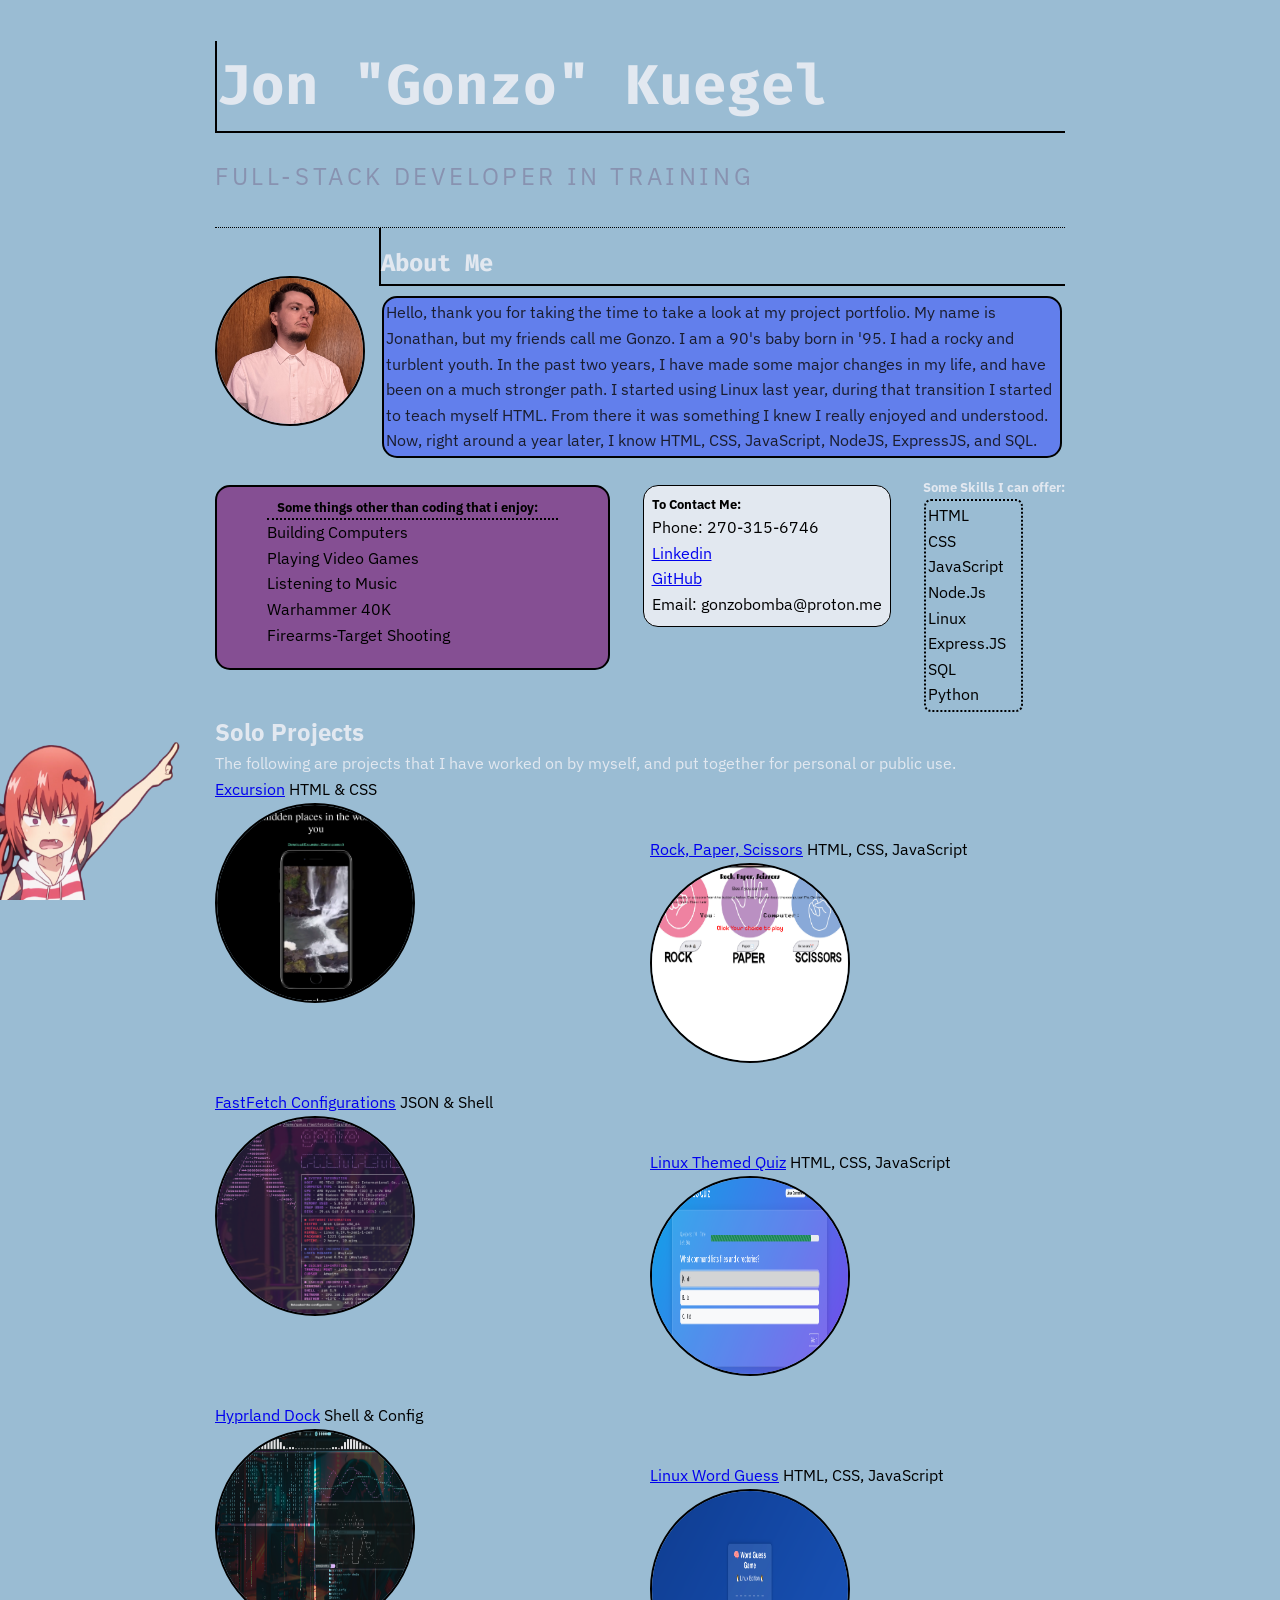
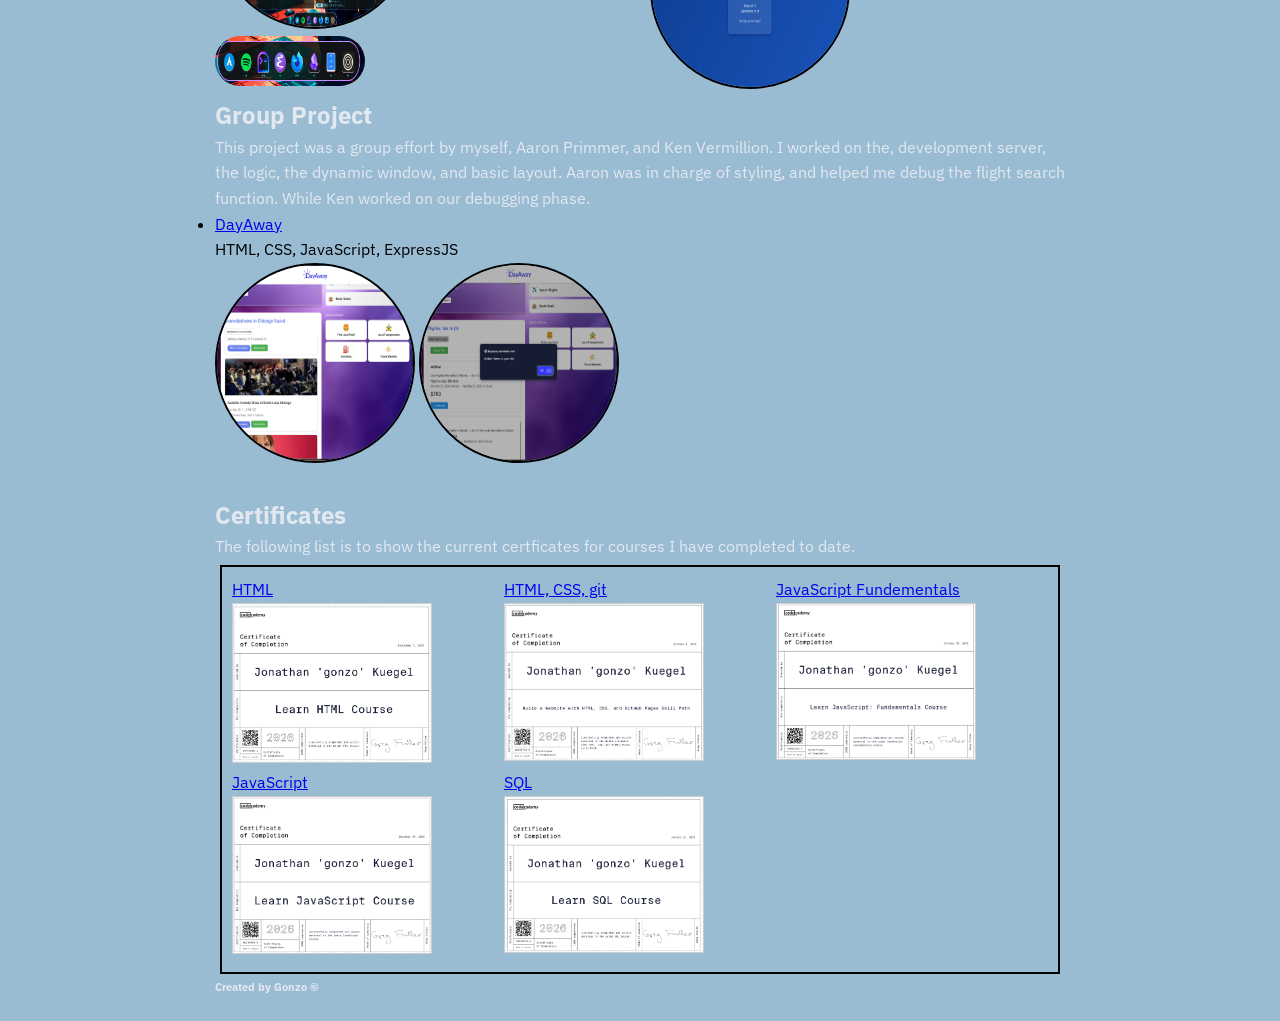
==== index.html @ f5abb552 "html moved" ====
<!DOCTYPE html>
<html>
  <head>
    <link
    <link rel="stylesheet" href="../styles/style.css">
    <link href="https://fonts.googleapis.com/css2?family=Fira+Code:wght@400;600&family=IBM+Plex+Sans:wght@400;600&display=swap" rel="stylesheet">
    <meta charset="UTF-8"/>
    <meta name="viewport" content="width=device-width, intial-scale=1.0"/>
    <title>Code Gonzo</title>
  </head>
  <body>
    <header>
      <h1 class="name">Jon "Gonzo" Kuegel</h1>
      <h3 class="lgndInDaM8king">Full-Stack Developer in training</h3>
    </header>

    <div class="bio-container">

      <img src="../images/headshot.jpeg" class="selfie" width="150" height="150">

      <div class="bio-wrapper">
      <h4 class="description-title">About Me</h4>

      <p class="bio">Hello, thank you for taking the time to take a look at my project portfolio. My name is Jonathan, but my friends call me Gonzo. I am a 90's baby born in '95. I had a rocky and turblent youth.  In the past two years, I have made some major changes in my life, and have been on a much stronger path. I started using Linux last year, during that transition I started to teach myself HTML. From there it was something I knew I really enjoyed and understood. Now, right around a year later, I know HTML, CSS, JavaScript, NodeJS, ExpressJS, and SQL.</p>
      </div>
    </div>
<div id="tres-wrapper">

    <div id="hobby-Cont">

        <h5 class="hobstitle">Some things other than coding that i enjoy:</h5>
          <ol class="hobbies">
            <li>Building Computers</li>
            <li>Playing Video Games</li>
            <li>Listening to Music</li>
            <li>Warhammer 40K</li>
            <li>Firearms-Target Shooting</li>
          </ol>
    </div>

    <div class="contacts">
      <h5>To Contact Me:</h5>
      <p> Phone: 270-315-6746</p>
      <a href="https://www.linkedin.com/in/jonathan-kuegel-791971249/">Linkedin</a>
      <a href="https://github.com/gonzobonzogit>Github">GitHub</a>
      <p>Email: gonzobomba@proton.me</p>
    </div>

    <div class="skillz-container">
      <h5 class="skillz-title"> Some Skills I can offer:</h5>
        <ul id="skillz">
          <li> HTML </li>
          <li> CSS </li>
          <li> JavaScript </li>
          <li> Node.Js </li>
          <li> Linux </li>
          <li> Express.JS </li>
          <li> SQL </li>
       <!-- <li> Team player </li> -->
          <li> Python </li>
        </ul>
      </div>

</div>


<img  class="sticker" src="../images/look-at-em.png" height="250" width="400">


<!--Projects List-->
    <div id="projects-header">
      <h2 class="projects-title">Solo Projects</h2>
      <p class="project-script">The following are projects that I have worked on by myself, and put together for personal or public use.</p>
    </div>
   <div id="projects-container" >
<ul id="pjctlst">
    <li>
        <a href="https://gonzobonzogit.github.io/excursion/">Excursion</a>
        <span>HTML & CSS</span>
        <br>
        <img id="excur" src="../images/excursionSS.png" width="200" height="200">
    </li>
    <li>
        <a href="https://gonzobonzogit.github.io/rps/">Rock, Paper, Scissors</a>
        <span>HTML, CSS, JavaScript</span>
        <br>
        <img id="rpsPNG" src="../images/rps.png" width="200" height="200">
    </li>
    <li>
        <a href="https://github.com/Gonzobonzogit/FastfetchConfigVault">FastFetch Configurations</a>
        <span>JSON & Shell</span>
        <br>
        <img id="ffex" src="../images/fastfetchExample.png" width="200" height="200">
    </li>
    <li>
        <a href="https://gonzobonzogit.github.io/linux-quiz/">Linux Themed Quiz</a>
        <span>HTML, CSS, JavaScript</span>
        <br>
        <img id="nixnerd" src="../images/linuxQuiz.png" width="200" height="200">
    </li>
    <li>
        <a href="https://github.com/Gonzobonzogit/NWGHyprdock">Hyprland Dock</a>
        <span>Shell & Config</span>
        <br>
        <img id="dock1" src="../images/dock2.png" width="200" height="200">
        <br>
        <img id="dock" src="../images/dock.png" width="150" height="50">
    </li>
    <li>
        <a href="https://github.com/Gonzobonzogit/word-guess">Linux Word Guess</a>
        <span>HTML, CSS, JavaScript</span>
        <br>
        <img id="guess" src="../images/linuxguess.png" width="200" height="200">
    </li>
</ul>
     <div class="group">
      <h2>Group Project</h2>
      <p>This project was a group effort by myself, Aaron Primmer, and Ken Vermillion.  I worked on the, development server, the logic, the dynamic window, and basic layout.  Aaron was in charge of styling, and helped me debug the flight search function. While Ken worked on our debugging phase.</p>
      <ul>
        <li><a href="http://dayaway.onrender.com">DayAway</a></li> <span>HTML, CSS, JavaScript, ExpressJS</span>
        <br>
        <span><img id="DAWAY" src="../images/Dayaway1.png" width="200" height="200"> <img id="DAWAY" src="../images/Dayaway2.png" width="200" height="200"></span>
      </ul>
    </div>
    <br>

    <!--Certificates List-->
    <div id="certificates-cont">
      <h2 class="certs">Certificates</h2>
      <p>The following list is to show the current certficates for courses I have completed to date.</p>
   <div class="cert-container">
    <ul class="ficate">
      <li>
        <a href="../images/certs/learn-html-cert.pdf" target="_blank"> HTML
          <br>
          <img src="../images/certs/HTMl.png" alt="learn html" style="width: 200px; border: 1px solid #ccc; cursor: pointer;">
        </a>
      </li>
    </ul>
    <ul class="ficate">
      <li>
        <a href="../images/certs/gonzobonzo_html_css_git.pdf" target="_blank"> HTML, CSS, git
        <br>
          <img src ="../images/certs/HTMLcssGIT.png" alt="HTML, CSS, git Cert" style="width: 200px; border: 1px solid #ccc; cursor: pointer;">
        </a>
      </li>
    </ul>
    <ul class="ficate">
      <li>
        <a href="../images/certs/JavaScript-Fundementals.pdf" target="_blank"> JavaScript Fundementals
          <br>
          <img src="../images/certs/learnBasicsJS.png" alt="fundamentals JS Cert" style="width: 200px; border: 1px solid #ccc; cursor: pointer;">
        </a>
      </li>
    </ul>
    <ul class="ficate">
      <li>
        <a href="../images/certs/learnJavaScript.pdf" target="_blank"> JavaScript
          <br>
          <img src="../images/certs/learnJS.png" alt="JavaScript Cert" style="width: 200px; border: 1px solid #ccc; cursor: pointer;">
        </a>  
      </li>
    </ul>
    <ul class="ficate">
      <li>
        <a  href="../images/certs/SQL.pdf" target="_blank"> SQL
          <br>
          <img src="../images/certs/learnSQL.png" alt="sql cert preview" style="width: 200px; border: 1px solid #ccc; cursor: pointer;">
        </a>
      </li>
    </ul>
    </div>
    <footer>
      <h6>Created by Gonzo &copy</h6>
    </footer>
  </body>
</html>
---- styles/style.css ----
*,*::before, *::after{
    box-sizing: border-box;
    margin: 0px;
    padding: 0px;
}


.sticker{
    position: fixed;
    bottom: 0;
    left: 0;
    width: 100;
    height:100;
}

header{
    padding:1rem 0 2rem;
    border-bottom:1px dotted #000;
}

.name{
    background-color:#9ABCD3;
    border-bottom:2px solid #000;
    border-left: 2px solid #000;
    font-family:Fira Code, monospace;
    letter-spacing:-0.02em
    color:#ffffff;
    font-size: clamp(1.5rem, 5vw, 3.5rem);

}


.lgndInDaM8king{
    padding-top:1rem;
    color: #8892b0;
    font-size: 1.5rem;
    font-weight: 400;
    margin-top: 0.5rem;
    letter-spacing: 0.15em;
    text-transform: uppercase;
}

.description-title{
    padding-top: 1rem;
    padding-bottom: 2px;
    margin-bottom:10px;
    border-bottom: 2px solid #000;
    border-left:2px solid #000;
    font-family:Fira Code, monospace;
    font-size: 1.5rem;
}

body{
    background-color:#9ABCD3;
    color: #e2e8f0;
    font-family:IBM Plex Sans , sans-serif;
    line-height:1.6;
    max-width: 900px;
    margin:0 auto;
    padding:25px;

}

.selfie {
    margin-top: 3rem;
    border: 2px solid #000;
    border-radius: 99px;
    flex-shrink: 0;
}

.bio-wrapper{
    width: 700px;
    min-width: 0;
}


.bio-container{
    display: flex;
    flex-direction: row;
    align-items: flex-start;
    gap: 14px;

}

.bio {
    color:#1a1d2e;
    border: 2px solid #000;
    background-color: #627FEC;
    font-family:IBM Plex Sans , sans-serif;
    padding:2px;
    margin: 3px;
    border-radius: 15px;
}

#hobby-Cont{
    margin-top:8px;
    margin-bottom: 8px;
    padding: 10px 50px 20px;
    border: 2px solid #000;
    background-color: #854F93;
    color: #000;
    width:fit-content;
    border-radius: 15px;
}

.hobstitle{
    border-bottom: 2px dotted #000;
    padding-left:10px;
    padding-right:20px;


}

.skillz-container{
    display: flex;
    flex-direction: column;
    list-style-type: none;
    align-items: flex-start;
}




#skillz{
    padding: 2px;
    padding-right: 15px;
    margin: 1px;
    border: 2px dotted #000;
    border-radius: 7px;
    list-style: none;
    width: fit-content;

}


.hobbies{
    position: inherit;
    list-style:  none;
}

.contacts{
    display:grid;
    width:fit-content;
    padding: 8px;
    margin: 8px;
    border: 1px solid #000;
    background-color:#e2e8f0;
    color: #000;
    border-radius: 15px;

}

#tres-wrapper{
    display: flex;
    flex-direction: row;
    justify-content: space-between;
    align-items: flex-start;
    gap: 16px;
    width: 100%;
    margin-top: 16px;
}

#pjctlst li:nth-child(odd){
    align-self: start;
    margin-top: 0px;
}

#pjctlst li:nth-child(even){
    align-self: end;
    margin-top: 60px;
}



#pjctlst{
    display: grid;
    grid-template-columns: repeat(2, 1fr);
    gap: 20px;
    list-style: none;
    padding: 0px;

}

.project-script{
    display: flex;
    flex-direction: column;
    align-items: flex-start;
}

#excur{
    border: 2px solid #000;
    border-radius: 50%;
}

#ffex{
    border: 2px solid #000;
    border-radius: 50%;
}

#rpsPNG{
    border: 2px solid #000;
    border-radius: 50%;
}

#nixnerd{
    border: 2px solid #000;
    border-radius: 50%;
}

#guess{
    border: 2px solid #000;
    border-radius: 50%;
}

#DAWAY{
    border: 2px solid #000;
    border-radius: 50%;
}

#dock{
    border-radius: 25px 25px 25px 25px;
}

#dock1{
    border-radius: 50%;
    border: 2px solid #000;
}


.cert-container {
    display: grid;
    grid-template-columns: repeat(3, 1fr);
    justify-content: space-between;
    padding: 10px;
    margin: 5px;
    border: 2px solid #000;
}

.ficate{
    list-style: none;
    border-radius: 50%;
}

ul{
    color: #000;

}
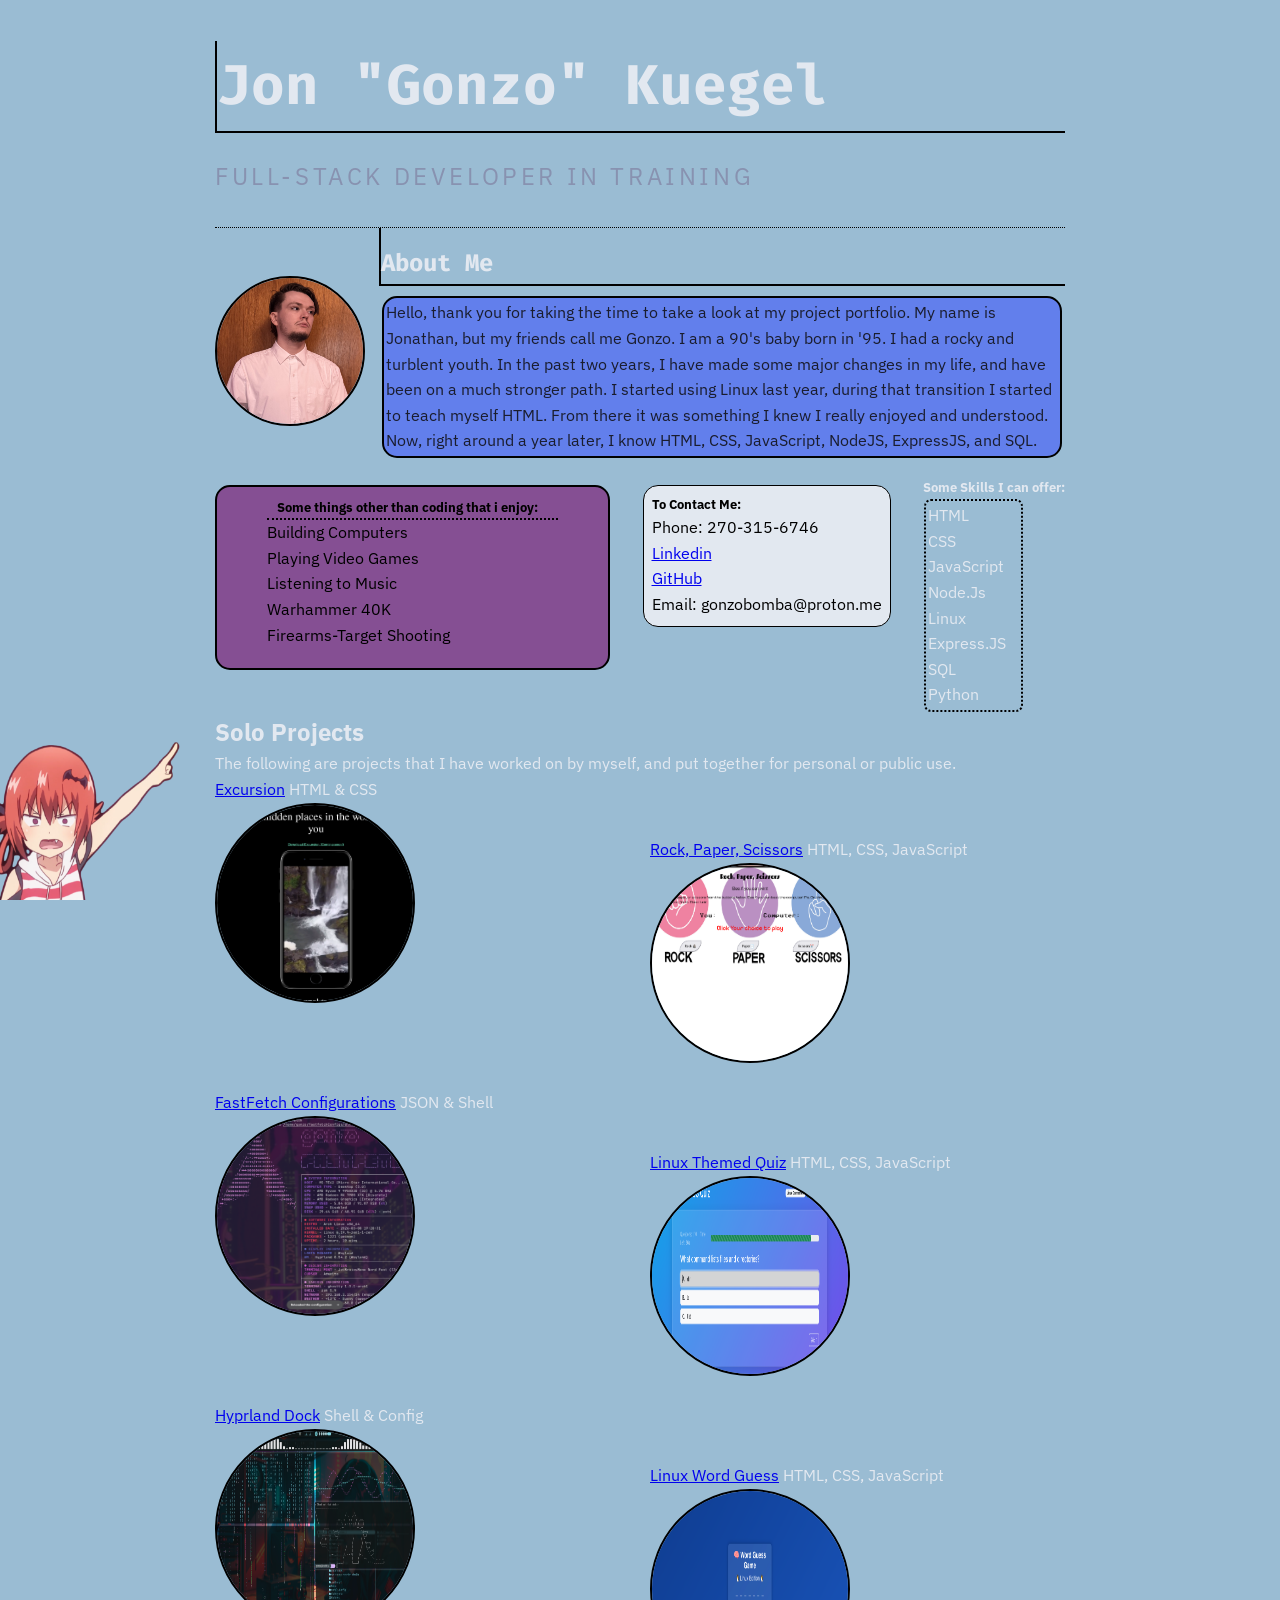
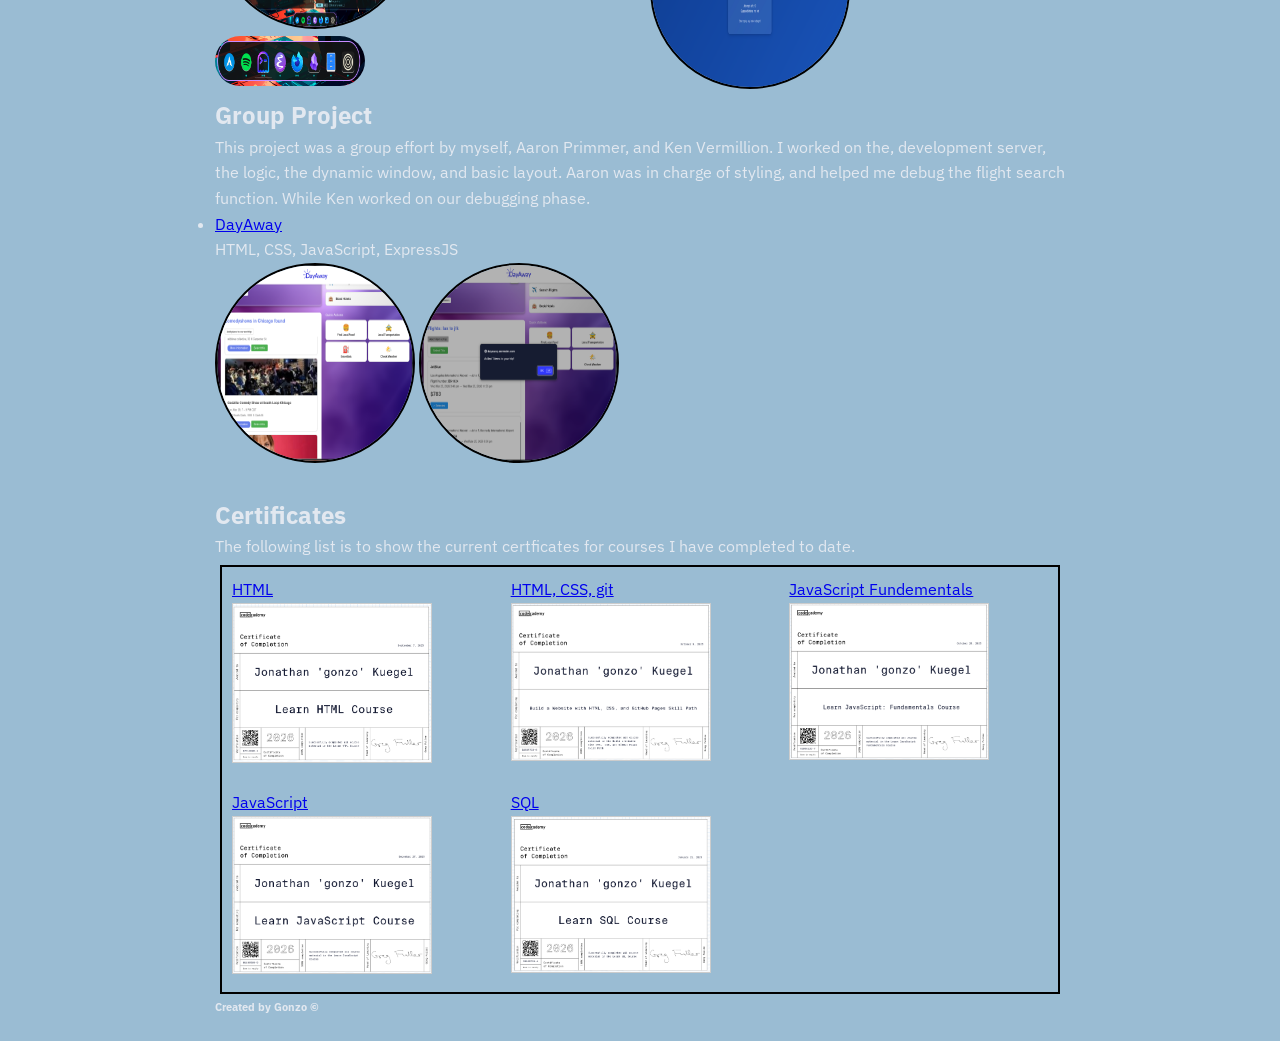
==== commit d3c565ea: "style and list fixed" ====
--- a/index.html
+++ b/index.html
@@ -2,7 +2,7 @@
 <html>
   <head>
     <link
-    <link rel="stylesheet" href="../styles/style.css">
+    <link rel="stylesheet" href="styles/style.css">
     <link href="https://fonts.googleapis.com/css2?family=Fira+Code:wght@400;600&family=IBM+Plex+Sans:wght@400;600&display=swap" rel="stylesheet">
     <meta charset="UTF-8"/>
     <meta name="viewport" content="width=device-width, intial-scale=1.0"/>
@@ -16,7 +16,7 @@
 
     <div class="bio-container">
 
-      <img src="../images/headshot.jpeg" class="selfie" width="150" height="150">
+      <img src="images/headshot.jpeg" class="selfie" width="150" height="150">
 
       <div class="bio-wrapper">
       <h4 class="description-title">About Me</h4>
@@ -64,7 +64,7 @@
 </div>
 
 
-<img  class="sticker" src="../images/look-at-em.png" height="250" width="400">
+<img  class="sticker" src="images/look-at-em.png" height="250" width="400">
 
 
 <!--Projects List-->
@@ -78,39 +78,39 @@
         <a href="https://gonzobonzogit.github.io/excursion/">Excursion</a>
         <span>HTML & CSS</span>
         <br>
-        <img id="excur" src="../images/excursionSS.png" width="200" height="200">
+        <img id="excur" src="images/excursionSS.png" width="200" height="200">
     </li>
     <li>
         <a href="https://gonzobonzogit.github.io/rps/">Rock, Paper, Scissors</a>
         <span>HTML, CSS, JavaScript</span>
         <br>
-        <img id="rpsPNG" src="../images/rps.png" width="200" height="200">
+        <img id="rpsPNG" src="images/rps.png" width="200" height="200">
     </li>
     <li>
         <a href="https://github.com/Gonzobonzogit/FastfetchConfigVault">FastFetch Configurations</a>
         <span>JSON & Shell</span>
         <br>
-        <img id="ffex" src="../images/fastfetchExample.png" width="200" height="200">
+        <img id="ffex" src="images/fastfetchExample.png" width="200" height="200">
     </li>
     <li>
         <a href="https://gonzobonzogit.github.io/linux-quiz/">Linux Themed Quiz</a>
         <span>HTML, CSS, JavaScript</span>
         <br>
-        <img id="nixnerd" src="../images/linuxQuiz.png" width="200" height="200">
+        <img id="nixnerd" src="images/linuxQuiz.png" width="200" height="200">
     </li>
     <li>
         <a href="https://github.com/Gonzobonzogit/NWGHyprdock">Hyprland Dock</a>
         <span>Shell & Config</span>
         <br>
-        <img id="dock1" src="../images/dock2.png" width="200" height="200">
+        <img id="dock1" src="images/dock2.png" width="200" height="200">
         <br>
-        <img id="dock" src="../images/dock.png" width="150" height="50">
+        <img id="dock" src="images/dock.png" width="150" height="50">
     </li>
     <li>
         <a href="https://github.com/Gonzobonzogit/word-guess">Linux Word Guess</a>
         <span>HTML, CSS, JavaScript</span>
         <br>
-        <img id="guess" src="../images/linuxguess.png" width="200" height="200">
+        <img id="guess" src="images/linuxguess.png" width="200" height="200">
     </li>
 </ul>
      <div class="group">
@@ -119,7 +119,7 @@
       <ul>
         <li><a href="http://dayaway.onrender.com">DayAway</a></li> <span>HTML, CSS, JavaScript, ExpressJS</span>
         <br>
-        <span><img id="DAWAY" src="../images/Dayaway1.png" width="200" height="200"> <img id="DAWAY" src="../images/Dayaway2.png" width="200" height="200"></span>
+        <span><img id="DAWAY" src="images/Dayaway1.png" width="200" height="200"> <img id="DAWAY" src="images/Dayaway2.png" width="200" height="200"></span>
       </ul>
     </div>
     <br>
@@ -129,44 +129,37 @@
       <h2 class="certs">Certificates</h2>
       <p>The following list is to show the current certficates for courses I have completed to date.</p>
    <div class="cert-container">
-    <ul class="ficate">
+    <ul class="cert-list">
       <li>
-        <a href="../images/certs/learn-html-cert.pdf" target="_blank"> HTML
+          <a href="images/certs/learn-html-cert.pdf" target="_blank"> HTML
           <br>
-          <img src="../images/certs/HTMl.png" alt="learn html" style="width: 200px; border: 1px solid #ccc; cursor: pointer;">
+          <img src="images/certs/HTMl.png" alt="learn html" style="width: 200px; border: 1px solid #ccc; cursor: pointer;">
+          </a>
+      </li>
+      <li>
+        <a href="images/certs/gonzobonzo_html_css_git.pdf" target="_blank"> HTML, CSS, git
+        <br>
+          <img src ="images/certs/HTMLcssGIT.png" alt="HTML, CSS, git Cert" style="width: 200px; border: 1px solid #ccc; cursor: pointer;">
         </a>
       </li>
-    </ul>
-    <ul class="ficate">
       <li>
-        <a href="../images/certs/gonzobonzo_html_css_git.pdf" target="_blank"> HTML, CSS, git
-        <br>
-          <img src ="../images/certs/HTMLcssGIT.png" alt="HTML, CSS, git Cert" style="width: 200px; border: 1px solid #ccc; cursor: pointer;">
+        <a href="images/certs/JavaScript-Fundementals.pdf" target="_blank"> JavaScript Fundementals
+          <br>
+          <img src="images/certs/learnBasicsJS.png" alt="fundamentals JS Cert" style="width: 200px; border: 1px solid #ccc; cursor: pointer;">
         </a>
       </li>
-    </ul>
-    <ul class="ficate">
       <li>
-        <a href="../images/certs/JavaScript-Fundementals.pdf" target="_blank"> JavaScript Fundementals
+        <a href="images/certs/learnJavaScript.pdf" target="_blank"> JavaScript
           <br>
-          <img src="../images/certs/learnBasicsJS.png" alt="fundamentals JS Cert" style="width: 200px; border: 1px solid #ccc; cursor: pointer;">
-        </a>
-      </li>
-    </ul>
-    <ul class="ficate">
-      <li>
-        <a href="../images/certs/learnJavaScript.pdf" target="_blank"> JavaScript
-          <br>
-          <img src="../images/certs/learnJS.png" alt="JavaScript Cert" style="width: 200px; border: 1px solid #ccc; cursor: pointer;">
+          <img src="images/certs/learnJS.png" alt="JavaScript Cert" style="width: 200px; border: 1px solid #ccc; cursor: pointer;">
         </a>  
       </li>
-    </ul>
-    <ul class="ficate">
-      <li>
-        <a  href="../images/certs/SQL.pdf" target="_blank"> SQL
-          <br>
-          <img src="../images/certs/learnSQL.png" alt="sql cert preview" style="width: 200px; border: 1px solid #ccc; cursor: pointer;">
-        </a>
+
+      <li class="ficate">
+            <a  href="images/certs/SQL.pdf" target="_blank"> SQL
+            <br>
+            <img src="images/certs/learnSQL.png" alt="sql cert preview" style="width: 200px; border: 1px solid #ccc; cursor: pointer;">
+            </a>
       </li>
     </ul>
     </div>
--- a/styles/style.css
+++ b/styles/style.css
@@ -228,22 +228,17 @@
     border: 2px solid #000;
 }
 
-
 .cert-container {
+    border: 2px solid #000;
+    padding: 10px;
+    margin: 5px;
+}
+
+.cert-list {
     display: grid;
     grid-template-columns: repeat(3, 1fr);
-    justify-content: space-between;
-    padding: 10px;
-    margin: 5px;
-    border: 2px solid #000;
-}
-
-.ficate{
+    gap: 20px;
     list-style: none;
-    border-radius: 50%;
-}
-
-ul{
-    color: #000;
-
-}
+    padding: 0px;
+}
+
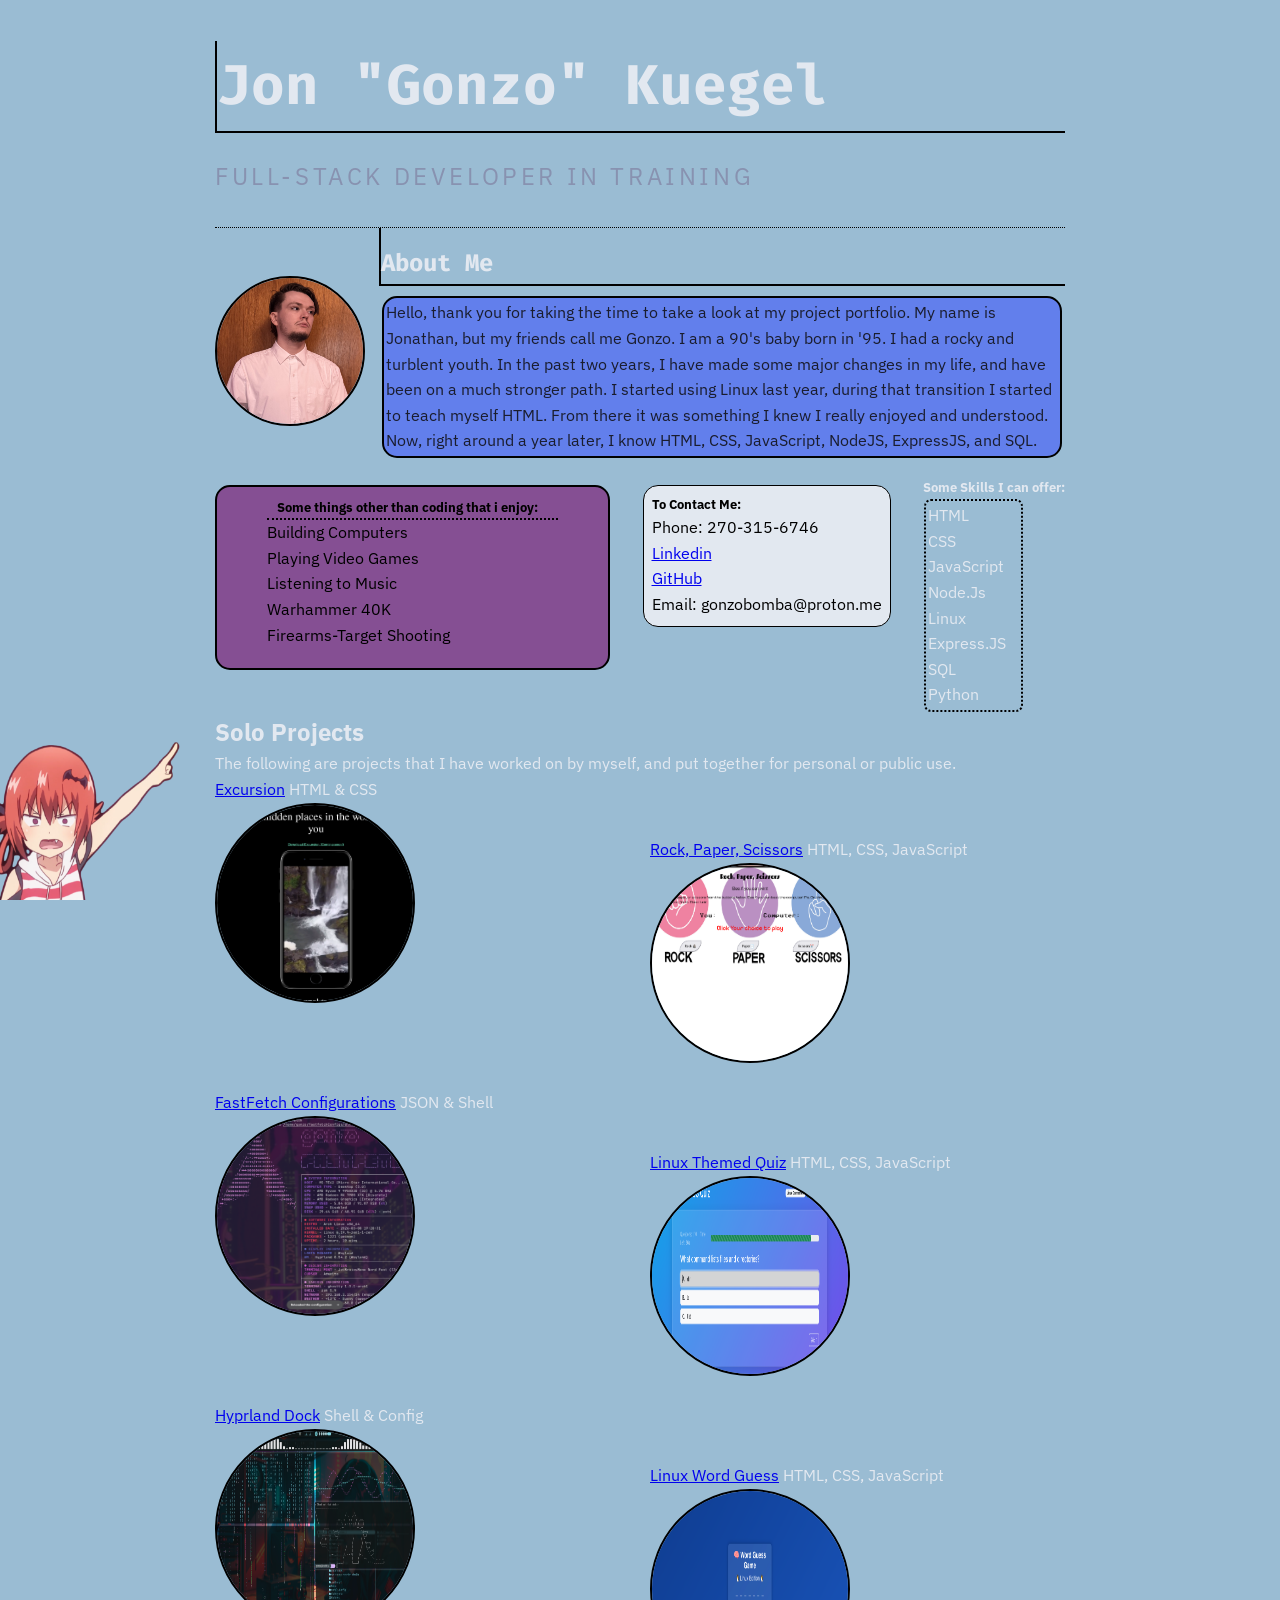
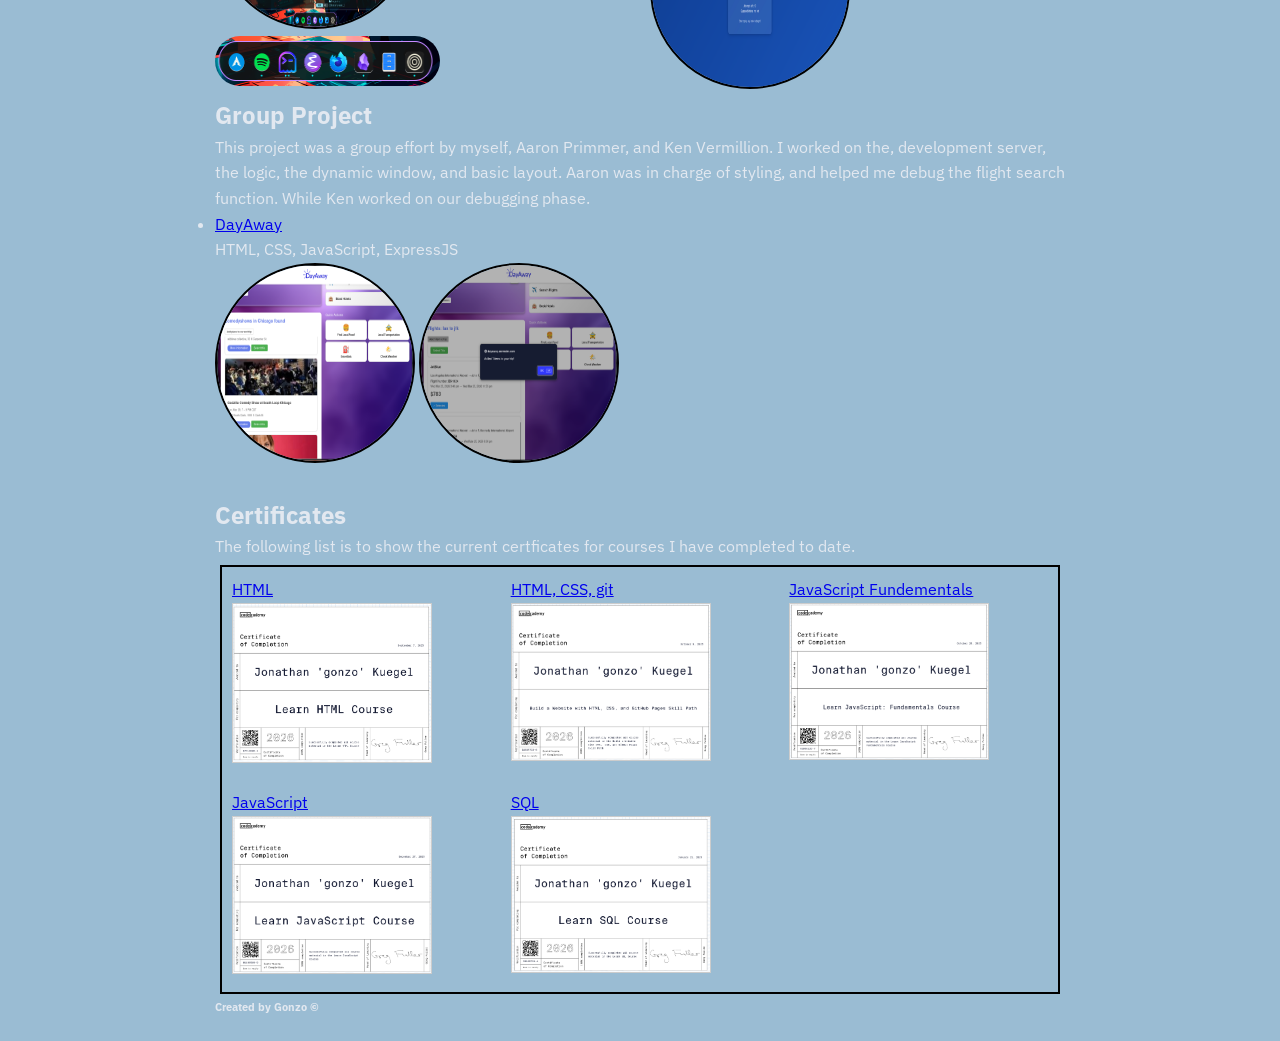
==== commit 3c2cc9a6: "fix dock pic sizing Signed-off-by: Jon "Gonzo" Kuegel <gonzobomba@proton.me>" ====
--- a/index.html
+++ b/index.html
@@ -1,7 +1,6 @@
 <!DOCTYPE html>
 <html>
   <head>
-    <link
     <link rel="stylesheet" href="styles/style.css">
     <link href="https://fonts.googleapis.com/css2?family=Fira+Code:wght@400;600&family=IBM+Plex+Sans:wght@400;600&display=swap" rel="stylesheet">
     <meta charset="UTF-8"/>
@@ -104,7 +103,7 @@
         <br>
         <img id="dock1" src="images/dock2.png" width="200" height="200">
         <br>
-        <img id="dock" src="images/dock.png" width="150" height="50">
+        <img id="dock" src="images/dock.png" width="225" height="50">
     </li>
     <li>
         <a href="https://github.com/Gonzobonzogit/word-guess">Linux Word Guess</a>
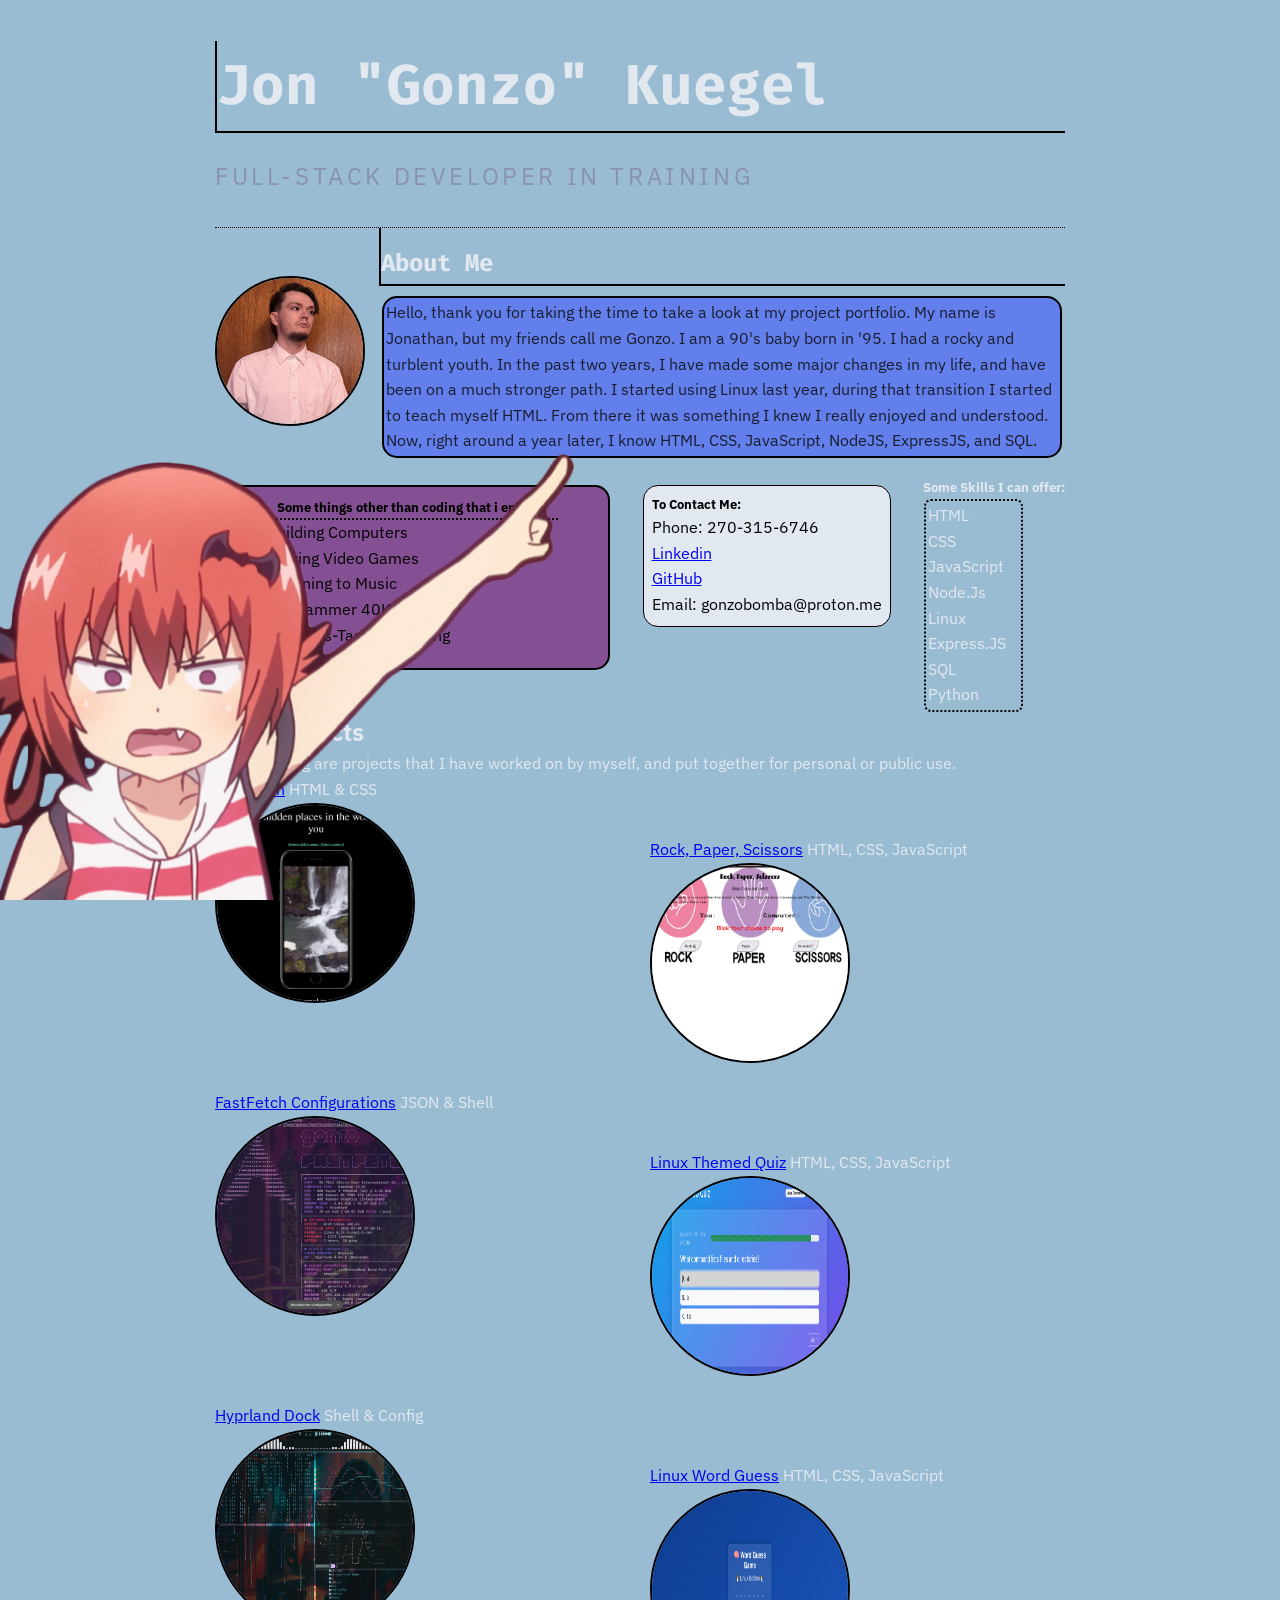
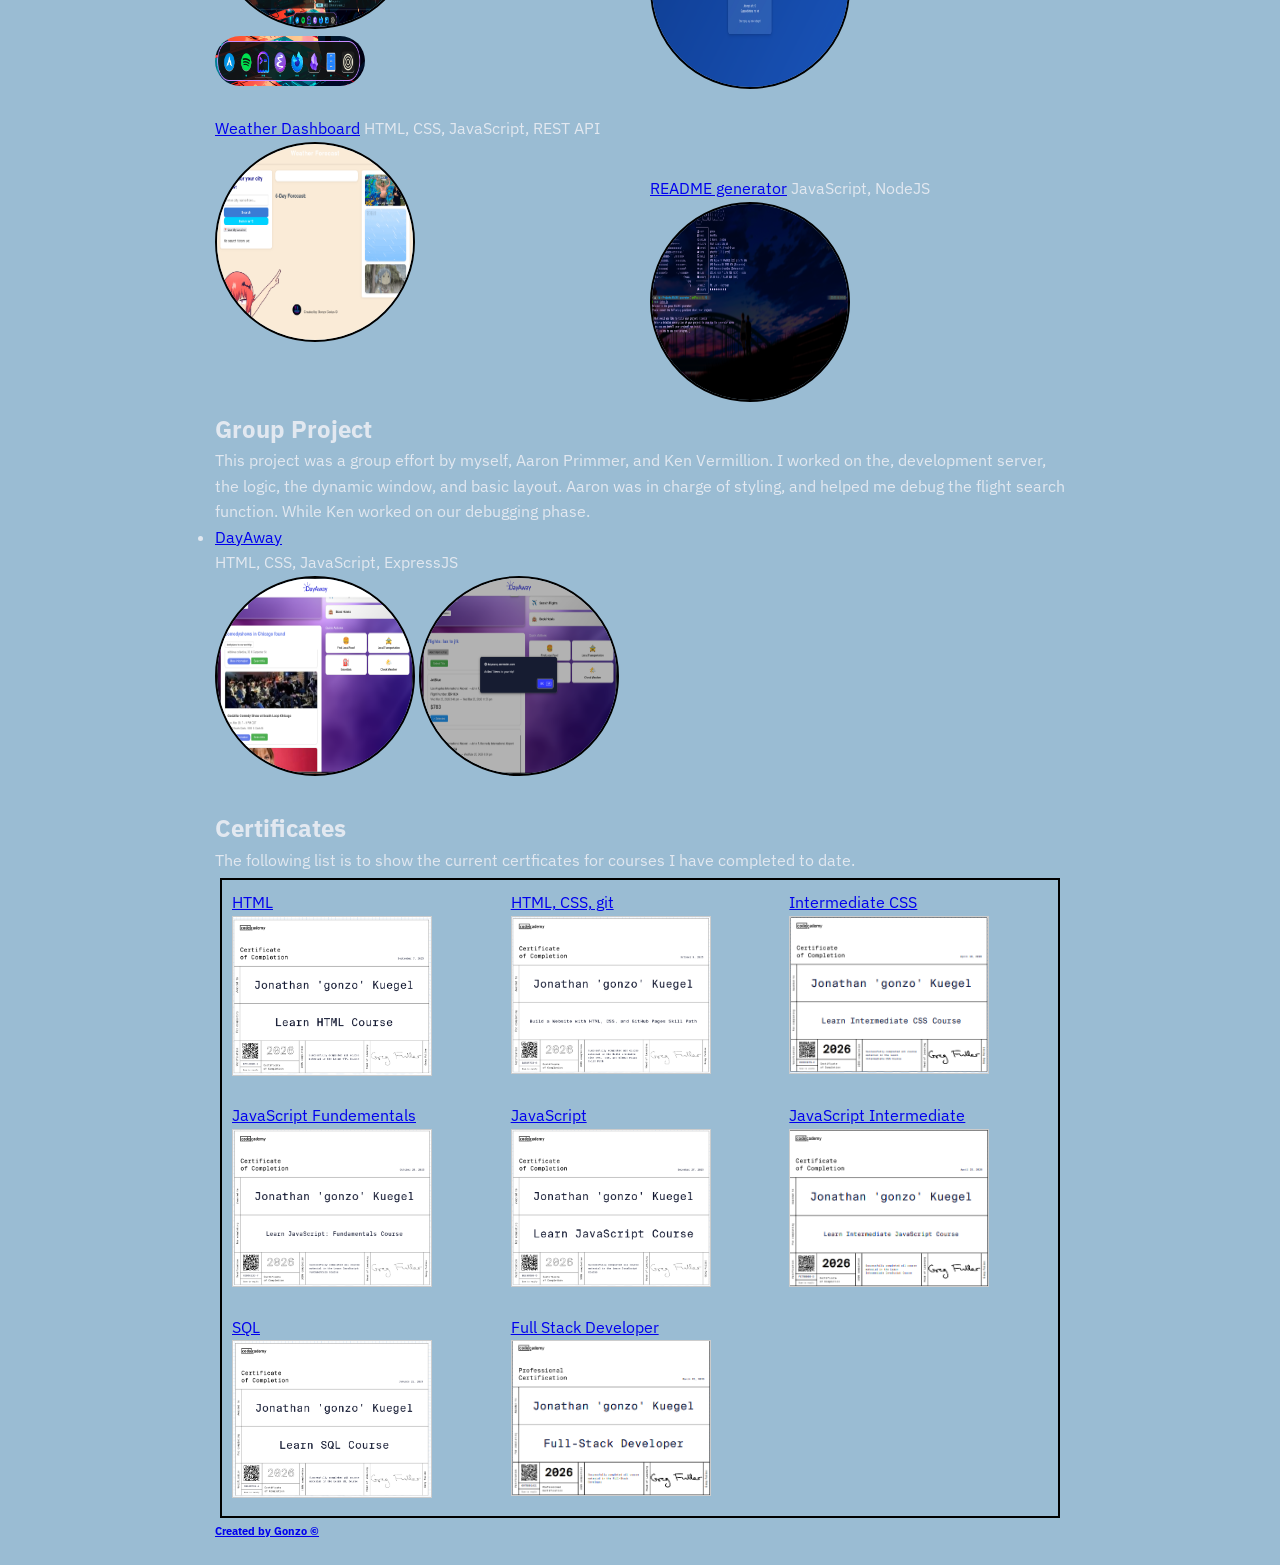
==== commit ec7f74fc: "weatherdash and readme gen added" ====
--- a/index.html
+++ b/index.html
@@ -1,6 +1,7 @@
 <!DOCTYPE html>
 <html>
   <head>
+    <link
     <link rel="stylesheet" href="styles/style.css">
     <link href="https://fonts.googleapis.com/css2?family=Fira+Code:wght@400;600&family=IBM+Plex+Sans:wght@400;600&display=swap" rel="stylesheet">
     <meta charset="UTF-8"/>
@@ -63,7 +64,7 @@
 </div>
 
 
-<img  class="sticker" src="images/look-at-em.png" height="250" width="400">
+<img  class="sticker" src="images/look-at-em.png" alt="Animated person pointing at my portfolio">
 
 
 <!--Projects List-->
@@ -103,7 +104,7 @@
         <br>
         <img id="dock1" src="images/dock2.png" width="200" height="200">
         <br>
-        <img id="dock" src="images/dock.png" width="225" height="50">
+        <img id="dock" src="images/dock.png" width="150" height="50">
     </li>
     <li>
         <a href="https://github.com/Gonzobonzogit/word-guess">Linux Word Guess</a>
@@ -111,6 +112,17 @@
         <br>
         <img id="guess" src="images/linuxguess.png" width="200" height="200">
     </li>
+    <li>
+      <a href="https://gonzobonzogit.github.io/WeatherDashboard/"> Weather Dashboard</a>
+      <span>HTML, CSS, JavaScript, REST API</span>
+      <br>
+      <img id="weatherDash" src="images/weatherDash.png" width="200" height="200">
+    </li>
+    <li>
+      <a href="https://github.com/Gonzobonzogit/GonzoREADME">README generator</a>
+      <span>JavaScript, NodeJS</span>
+      <br>
+      <img id="README" src="images/ReadmeExample.png" width="200" height="200">
 </ul>
      <div class="group">
       <h2>Group Project</h2>
@@ -142,6 +154,12 @@
         </a>
       </li>
       <li>
+        <a href="images/certs/#" target="_blank">Intermediate CSS
+          <br>
+          <img src="images/certs/CSSintermediate.png" alt="preview of intermediate CSS cert" style="width: 200px; border: 1px solid #ccc; cursor: pointer;">
+        </a>
+      </li>
+      <li>
         <a href="images/certs/JavaScript-Fundementals.pdf" target="_blank"> JavaScript Fundementals
           <br>
           <img src="images/certs/learnBasicsJS.png" alt="fundamentals JS Cert" style="width: 200px; border: 1px solid #ccc; cursor: pointer;">
@@ -153,12 +171,22 @@
           <img src="images/certs/learnJS.png" alt="JavaScript Cert" style="width: 200px; border: 1px solid #ccc; cursor: pointer;">
         </a>  
       </li>
-
+      <li>
+        <a href="images/certs/#" target="_blank"> JavaScript Intermediate
+          <br>
+          <img src="images/certs/JSintermediate.png" alt="preview of intermediate JS cert" style="width: 200px; border:1px solid #ccc; cursor: pointer;">
+        </a>
+      </li>
       <li class="ficate">
-            <a  href="images/certs/SQL.pdf" target="_blank"> SQL
-            <br>
-            <img src="images/certs/learnSQL.png" alt="sql cert preview" style="width: 200px; border: 1px solid #ccc; cursor: pointer;">
-            </a>
+        <a  href="images/certs/SQL.pdf" target="_blank"> SQL
+          <br>
+          <img src="images/certs/learnSQL.png" alt="sql cert preview" style="width: 200px; border: 1px solid #ccc; cursor: pointer;">
+        </a>
+      </li>
+      <li>
+        <a href="images/certs/#" target="_blank"> Full Stack Developer
+          <br>
+          <img src="images/certs/FSDmarch.png" alt="the coveted Full-Stack Cert" style="width: 200px; border: 1px solid #ccc; cursor: pointer;">
       </li>
     </ul>
     </div>
--- a/styles/style.css
+++ b/styles/style.css
@@ -219,6 +219,16 @@
     border-radius: 50%;
 }
 
+#README{
+    border: 2px solid #000;
+    border-radius: 50%;
+}
+
+#weatherDash{
+    border: 2px solid #000;
+    border-radius: 50%;
+}
+
 #dock{
     border-radius: 25px 25px 25px 25px;
 }
